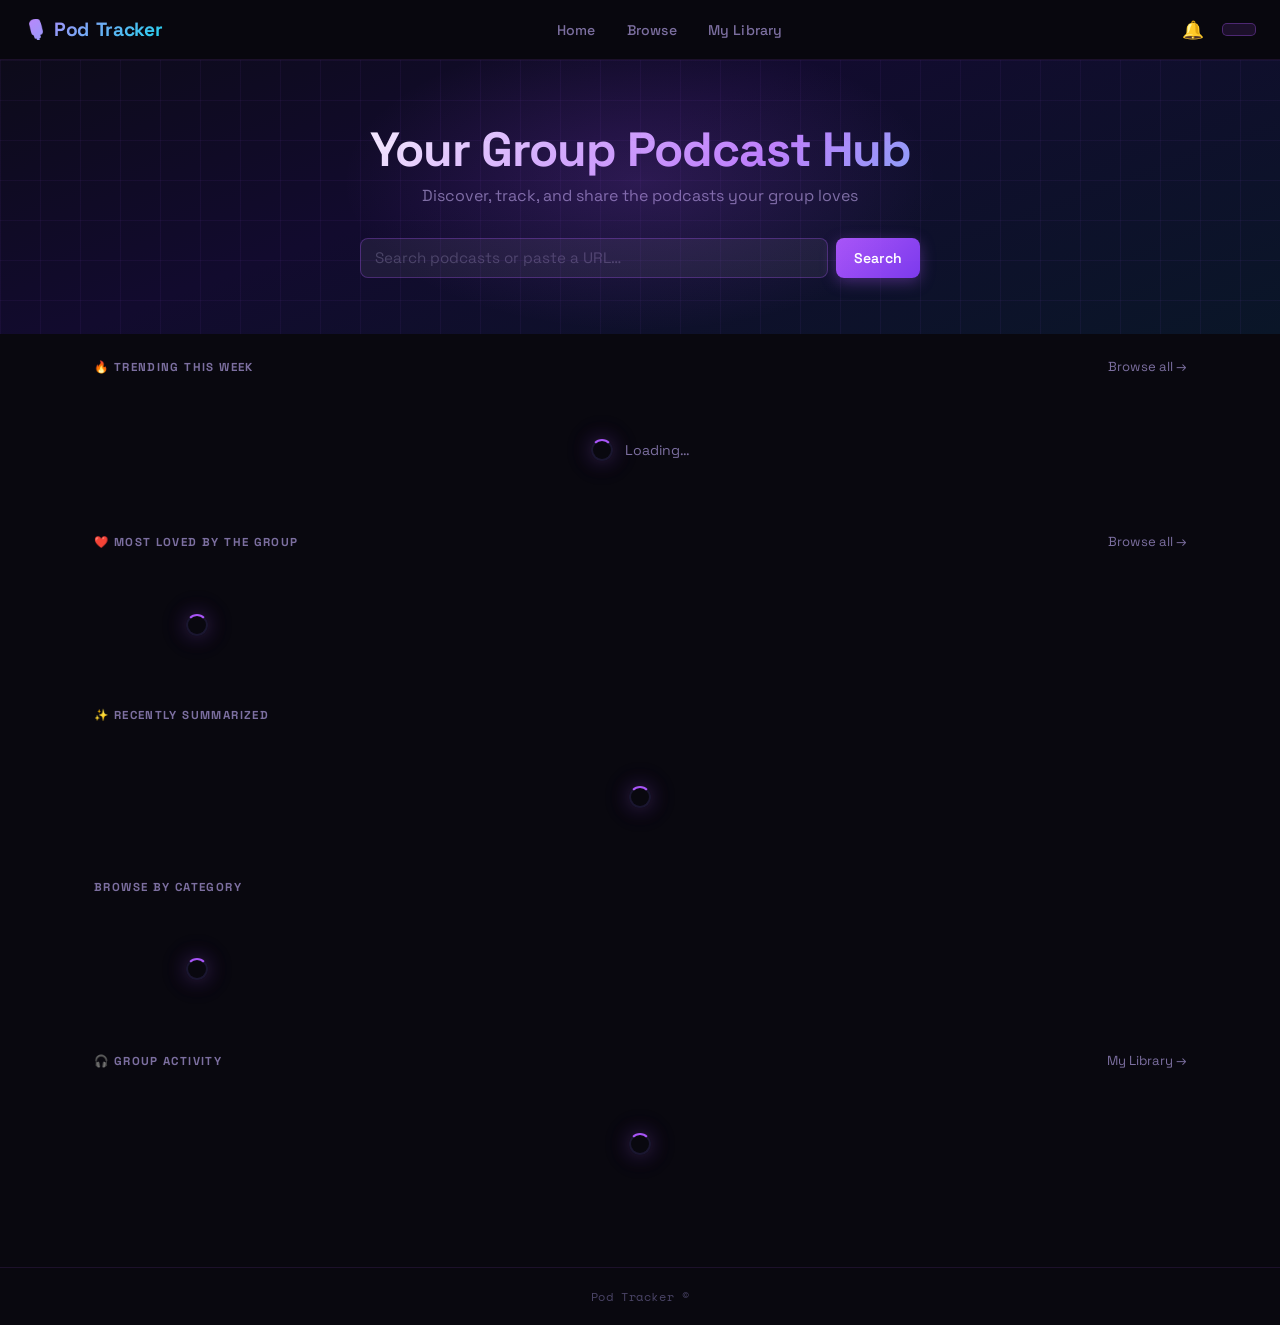
==== index.html @ 1cdb6731 "Initial commit — Pod Tracker" ====
<!DOCTYPE html>
<html lang="en">
<head>
  <meta charset="UTF-8">
  <meta name="viewport" content="width=device-width, initial-scale=1.0">
  <title>Pod Tracker — Your Group Podcast Hub</title>
  <link rel="stylesheet" href="css/style.css">
</head>
<body>

<nav>
  <a href="index.html" class="nav-brand">🎙️ <span>Pod</span>Tracker</a>
  <ul class="nav-center">
    <li><a href="index.html"   data-page="home">Home</a></li>
    <li><a href="browse.html"  data-page="browse">Browse</a></li>
    <li><a href="library.html" data-page="library">My Library</a></li>
  </ul>
  <div class="nav-right">
    <div class="nav-notification">
      <a href="library.html#shared" title="Notifications">🔔</a>
      <span id="nav-notification-badge" class="hidden"></span>
    </div>
    <button id="nav-hamburger" aria-label="Menu">
      <span></span><span></span><span></span>
    </button>
    <button id="nav-auth-btn"></button>
  </div>
</nav>

<main>

  <!-- Hero -->
  <div class="hero">
    <h1>Your Group Podcast Hub</h1>
    <p>Discover, track, and share the podcasts your group loves</p>
    <div class="hero-search">
      <input type="text" id="hero-search" placeholder="Search podcasts or paste a URL…" autocomplete="off">
      <button class="btn btn-primary" id="hero-search-btn">Search</button>
    </div>
  </div>

  <div class="container">

    <!-- Trending section -->
    <div class="mt-3 mb-2">
      <div class="section-header">
        <span class="section-title">🔥 Trending This Week</span>
        <a href="browse.html" class="text-sm text-muted">Browse all →</a>
      </div>
      <div id="trending-list" style="display:flex;flex-direction:column;gap:0.6rem">
        <div class="loading-state"><div class="spinner"></div> Loading…</div>
      </div>
    </div>

    <!-- Most Loved Podcasts -->
    <div class="mt-3 mb-2">
      <div class="section-header">
        <span class="section-title">❤️ Most Loved by the Group</span>
        <a href="browse.html" class="text-sm text-muted">Browse all →</a>
      </div>
      <div id="loved-grid" class="grid-4">
        <div class="loading-state"><div class="spinner"></div></div>
      </div>
    </div>

    <!-- Recent with AI summaries -->
    <div class="mt-3 mb-2">
      <div class="section-header">
        <span class="section-title">✨ Recently Summarized</span>
      </div>
      <div id="summarized-list" style="display:flex;flex-direction:column;gap:0.6rem">
        <div class="loading-state"><div class="spinner"></div></div>
      </div>
    </div>

    <!-- Browse by category -->
    <div class="mt-3">
      <div class="section-header">
        <span class="section-title">Browse by Category</span>
      </div>
      <div id="category-grid" class="grid-4">
        <div class="loading-state"><div class="spinner"></div></div>
      </div>
    </div>

    <!-- Group Activity Feed -->
    <div class="mt-3 mb-2">
      <div class="section-header">
        <span class="section-title">🎧 Group Activity</span>
        <a href="library.html" class="text-sm text-muted">My Library →</a>
      </div>
      <div id="activity-feed" style="display:flex;flex-direction:column;gap:.6rem">
        <div class="loading-state"><div class="spinner"></div></div>
      </div>
    </div>

  </div>
</main>

<footer>Pod Tracker &copy; <span id="footer-year"></span></footer>

<script type="module">
  import { supabase } from './js/supabase-client.js'
  import { initNav } from './js/auth.js'
  import { platformBadge, rankBadge, formatDate } from './js/search.js'
  import { renderStars } from './js/ratings.js'

  document.getElementById('footer-year').textContent = new Date().getFullYear()
  document.getElementById('nav-hamburger').addEventListener('click', () => {
    document.querySelector('.nav-center').classList.toggle('open')
  })

  // Hero search → go to browse.html with query
  function doHeroSearch() {
    const q = document.getElementById('hero-search').value.trim()
    if (q) window.location.href = `browse.html?q=${encodeURIComponent(q)}`
    else window.location.href = 'browse.html'
  }
  document.getElementById('hero-search-btn').addEventListener('click', doHeroSearch)
  document.getElementById('hero-search').addEventListener('keydown', e => { if (e.key === 'Enter') doHeroSearch() })

  async function init() {
    await initNav('home')
    await Promise.all([loadTrending(), loadMostLoved(), loadSummarized(), loadCategories(), loadActivity()])
  }

  async function loadTrending() {
    const thirtyDaysAgo = new Date(Date.now() - 30 * 24 * 60 * 60 * 1000).toISOString()

    const { data: eps } = await supabase
      .from('episodes')
      .select('id, title, published_at, likes_vs_avg, podcasts(id, title, artwork_url, platform)')
      .gte('published_at', thirtyDaysAgo)
      .not('likes_vs_avg', 'is', null)
      .order('likes_vs_avg', { ascending: false })
      .limit(8)

    const list = document.getElementById('trending-list')

    if (!eps?.length) {
      list.innerHTML = `<div class="empty-state">
        <div class="empty-icon">🎙️</div>
        <h3>No trending data yet</h3>
        <p>Add some podcasts and sync episodes to see trending content</p>
      </div>`
      return
    }

    list.innerHTML = eps.map((ep, i) => {
      const p = ep.podcasts
      return `
        <a href="episode.html?id=${ep.id}" class="trending-card" style="text-decoration:none">
          <div class="trending-rank">${i + 1}</div>
          ${p?.artwork_url
            ? `<img class="trending-art" src="${escHtml(p.artwork_url)}" alt="" loading="lazy">`
            : '<div class="trending-art" style="display:flex;align-items:center;justify-content:center;font-size:1.4rem">🎙️</div>'
          }
          <div class="trending-info">
            <div class="trending-title">${escHtml(ep.title)}</div>
            <div class="trending-podcast">${escHtml(p?.title || '')} · ${formatDate(ep.published_at)}</div>
          </div>
          <div class="trending-badge">${rankBadge(ep.likes_vs_avg)}</div>
        </a>`
    }).join('')
  }

  async function loadMostLoved() {
    const { data: podcasts } = await supabase
      .from('podcasts')
      .select('id, title, author, artwork_url, platform, podcast_likes(count)')
      .order('created_at', { ascending: false })
      .limit(50)

    const grid = document.getElementById('loved-grid')

    if (!podcasts?.length) {
      grid.innerHTML = `<div class="empty-state" style="grid-column:1/-1">
        <div class="empty-icon">❤️</div>
        <h3>No podcasts yet</h3>
        <p><a href="browse.html">Browse</a> to add your first podcast</p>
      </div>`
      return
    }

    // Sort by likes
    const sorted = podcasts
      .map(p => ({ ...p, like_count: p.podcast_likes?.[0]?.count || 0 }))
      .sort((a, b) => b.like_count - a.like_count)
      .slice(0, 8)

    grid.innerHTML = sorted.map(p => `
      <a href="podcast.html?id=${p.id}" class="podcast-card" style="text-decoration:none">
        ${p.artwork_url
          ? `<img class="podcast-card-art" src="${escHtml(p.artwork_url)}" alt="" loading="lazy">`
          : '<div class="podcast-card-art-placeholder">🎙️</div>'
        }
        <div class="podcast-card-body">
          <div class="podcast-card-title">${escHtml(p.title)}</div>
          <div class="podcast-card-author text-muted">${escHtml(p.author || '')}</div>
          <div class="podcast-card-footer">
            ${platformBadge(p.platform)}
            ${p.like_count ? `<span class="text-muted text-sm">❤️ ${p.like_count}</span>` : ''}
          </div>
        </div>
      </a>`).join('')
  }

  async function loadSummarized() {
    const { data: eps } = await supabase
      .from('episodes')
      .select('id, title, published_at, ai_generated_at, podcasts(id, title, artwork_url, platform)')
      .not('summary', 'is', null)
      .order('ai_generated_at', { ascending: false })
      .limit(5)

    const list = document.getElementById('summarized-list')

    if (!eps?.length) {
      list.innerHTML = `<div class="empty-state">
        <div class="empty-icon">✨</div>
        <h3>No AI summaries yet</h3>
        <p>Admins can generate summaries from the episode page or admin panel</p>
      </div>`
      return
    }

    list.innerHTML = eps.map(ep => {
      const p = ep.podcasts
      return `
        <a href="episode.html?id=${ep.id}" class="trending-card" style="text-decoration:none">
          ${p?.artwork_url
            ? `<img class="trending-art" src="${escHtml(p.artwork_url)}" alt="" loading="lazy">`
            : '<div class="trending-art" style="display:flex;align-items:center;justify-content:center;font-size:1.4rem">🎙️</div>'
          }
          <div class="trending-info">
            <div class="trending-title">${escHtml(ep.title)}</div>
            <div class="trending-podcast">${escHtml(p?.title || '')} · ${formatDate(ep.published_at)}</div>
          </div>
          <span class="badge badge-new">✨ Summary</span>
        </a>`
    }).join('')
  }

  async function loadCategories() {
    const { data: cats } = await supabase.from('categories').select('id, name, icon').order('sort_order').limit(12)

    const grid = document.getElementById('category-grid')
    if (!cats?.length) { grid.innerHTML = ''; return }

    grid.innerHTML = cats.map(c => `
      <a href="browse.html?cat=${c.id}" class="category-card">
        <div class="cat-icon">${escHtml(c.icon)}</div>
        <div class="cat-name">${escHtml(c.name)}</div>
      </a>`).join('')
  }

  async function loadActivity() {
    const { data: entries } = await supabase
      .from('listening_log')
      .select(`
        id, listened_on, review, rating, created_at,
        users(id, full_name),
        episodes(id, title, podcasts(id, title, artwork_url, platform))
      `)
      .order('created_at', { ascending: false })
      .limit(12)

    const feed = document.getElementById('activity-feed')

    if (!entries?.length) {
      feed.innerHTML = `<div class="empty-state">
        <div class="empty-icon">🎧</div>
        <h3>No activity yet</h3>
        <p>Group members' listening activity will appear here</p>
      </div>`
      return
    }

    feed.innerHTML = entries.map(e => {
      const ep   = e.episodes
      const pod  = ep?.podcasts
      const user = e.users
      return `
        <a href="episode.html?id=${ep?.id || ''}" class="activity-item" style="text-decoration:none">
          <div class="activity-avatar">${(user?.full_name || '?').split(' ').map(w=>w[0]).join('').slice(0,2).toUpperCase()}</div>
          <div class="activity-body">
            <span class="activity-user">${escHtml(user?.full_name || 'Someone')}</span>
            listened to
            <span class="activity-ep">${escHtml(ep?.title || 'an episode')}</span>
            ${pod ? `<span class="activity-pod"> · ${escHtml(pod.title)}</span>` : ''}
            ${e.rating ? `<span class="activity-rating">${renderStars(e.rating, '.85rem')}</span>` : ''}
            ${e.review ? `<div class="activity-review">"${escHtml(e.review)}"</div>` : ''}
            <div class="activity-time">${formatDate(e.listened_on)}</div>
          </div>
          ${pod?.artwork_url
            ? `<img class="activity-art" src="${escHtml(pod.artwork_url)}" alt="" loading="lazy">`
            : ''}
        </a>`
    }).join('')
  }

  function escHtml(str) {
    return String(str || '').replace(/&/g,'&amp;').replace(/</g,'&lt;').replace(/>/g,'&gt;').replace(/"/g,'&quot;')
  }

  init()
</script>
</body>
</html>
---- css/style.css ----
/* =============================================
   Pod Tracker — DJ/Club Dark Theme
   ============================================= */

@import url('https://fonts.googleapis.com/css2?family=Space+Grotesk:wght@300;400;500;600;700&family=Space+Mono:wght@400;700&display=swap');

:root {
  --bg:           #09080f;
  --bg-card:      #120f1e;
  --bg-elevated:  #1a1630;
  --bg-hover:     #1f1b38;
  --accent:       #a855f7;
  --accent-dim:   #7c3aed;
  --accent-bright:#c084fc;
  --accent-glow:  rgba(168,85,247,0.28);
  --cyan:         #22d3ee;
  --cyan-glow:    rgba(34,211,238,0.22);
  --pink:         #f472b6;
  --pink-glow:    rgba(244,114,182,0.22);
  --gold:         #fbbf24;
  --green:        #34d399;
  --red:          #f87171;
  --text:         #ede9fe;
  --text-muted:   #7c6fa0;
  --text-dim:     #4a4466;
  --border:       rgba(168,85,247,0.12);
  --border-bright:rgba(168,85,247,0.35);
  --border-cyan:  rgba(34,211,238,0.25);
  --shadow:       0 4px 24px rgba(0,0,0,0.5);
  --shadow-lg:    0 8px 40px rgba(0,0,0,0.65);
  --glow:         0 0 20px rgba(168,85,247,0.28), 0 0 40px rgba(168,85,247,0.1);
  --glow-cyan:    0 0 16px rgba(34,211,238,0.22);
  --glow-pink:    0 0 16px rgba(244,114,182,0.22);
  --radius:       12px;
  --radius-sm:    8px;
  --radius-xs:    5px;
}

*,*::before,*::after{box-sizing:border-box;margin:0;padding:0}

body {
  font-family: 'Space Grotesk', -apple-system, BlinkMacSystemFont, sans-serif;
  background: var(--bg);
  color: var(--text);
  min-height: 100vh;
  display: flex;
  flex-direction: column;
  -webkit-font-smoothing: antialiased;
}

main,nav,footer{position:relative;z-index:1}
main{flex:1}
a{color:var(--accent-bright);text-decoration:none}
a:hover{color:var(--cyan);text-decoration:none}

/* Nav */
nav {
  background: rgba(9,8,15,0.94);
  backdrop-filter: blur(20px);
  border-bottom: 1px solid var(--border);
  padding: 0 1.5rem;
  display: flex;
  align-items: center;
  justify-content: space-between;
  height: 60px;
  position: sticky;
  top: 0;
  z-index: 100;
}
.nav-brand {
  font-size: 1.2rem;
  font-weight: 700;
  letter-spacing: -0.3px;
  display: flex;
  align-items: center;
  gap: 0.4rem;
  background: linear-gradient(135deg, var(--accent-bright), var(--cyan));
  -webkit-background-clip: text;
  -webkit-text-fill-color: transparent;
  background-clip: text;
}
.nav-brand:hover{opacity:.85}
.nav-center,.nav-links{display:flex;gap:.15rem;list-style:none;align-items:center}
.nav-links a,.nav-center a {
  color: var(--text-muted);
  padding: 0.4rem 0.9rem;
  border-radius: var(--radius-xs);
  font-size: 0.88rem;
  font-weight: 500;
  transition: color .15s, background .15s;
  letter-spacing: 0.01em;
}
.nav-links a:hover,.nav-center a:hover{color:var(--text);background:rgba(168,85,247,.1)}
.nav-links a.active,.nav-center a.active{color:var(--accent-bright);background:rgba(168,85,247,.12)}
.nav-right{display:flex;align-items:center;gap:.75rem}
.nav-notification{position:relative;display:inline-flex;align-items:center}
.nav-notification a{color:var(--text-muted);font-size:1.1rem;padding:.35rem;transition:color .15s}
.nav-notification a:hover{color:var(--text)}
#nav-notification-badge {
  position: absolute;
  top: 0; right: -2px;
  background: var(--pink);
  box-shadow: var(--glow-pink);
  color: #fff;
  font-size: .6rem;
  font-weight: 700;
  min-width: 15px;
  height: 15px;
  border-radius: 8px;
  display: flex;
  align-items: center;
  justify-content: center;
  padding: 0 3px;
}
#nav-hamburger{display:none;background:none;border:none;cursor:pointer;padding:.25rem;flex-direction:column;gap:5px}
#nav-hamburger span{display:block;width:20px;height:2px;background:var(--text-muted);border-radius:2px}
#nav-auth-btn {
  background: rgba(168,85,247,.12);
  border: 1px solid var(--border-bright);
  color: var(--accent-bright);
  padding: .35rem 1rem;
  border-radius: var(--radius-xs);
  font-size: .82rem;
  font-weight: 600;
  cursor: pointer;
  font-family: inherit;
  transition: background .15s, box-shadow .15s;
  letter-spacing: .02em;
}
#nav-auth-btn:hover{background:rgba(168,85,247,.22);box-shadow:var(--glow)}

/* Buttons */
.btn {
  display: inline-flex;
  align-items: center;
  gap: .4rem;
  padding: .5rem 1.1rem;
  border-radius: var(--radius-sm);
  font-size: .88rem;
  font-weight: 600;
  cursor: pointer;
  border: none;
  text-decoration: none;
  transition: all .18s;
  white-space: nowrap;
  font-family: inherit;
  letter-spacing: .01em;
}
.btn:hover{text-decoration:none}
.btn:disabled{opacity:.45;cursor:not-allowed}
.btn-primary{background:linear-gradient(135deg,var(--accent),var(--accent-dim));color:#fff;box-shadow:0 4px 15px rgba(168,85,247,.35)}
.btn-primary:hover{box-shadow:var(--glow);filter:brightness(1.1)}
.btn-secondary{background:var(--bg-elevated);border:1px solid var(--border);color:var(--text)}
.btn-secondary:hover{border-color:var(--border-bright);background:var(--bg-hover)}
.btn-outline{background:transparent;border:1.5px solid var(--accent);color:var(--accent-bright)}
.btn-outline:hover{background:rgba(168,85,247,.1);box-shadow:var(--glow)}
.btn-cyan{background:linear-gradient(135deg,var(--cyan),#0891b2);color:#000;font-weight:700;box-shadow:0 4px 15px rgba(34,211,238,.3)}
.btn-cyan:hover{box-shadow:var(--glow-cyan);filter:brightness(1.1)}
.btn-danger{background:var(--red);color:#fff}
.btn-full{width:100%;justify-content:center}
.btn-sm{padding:.28rem .7rem;font-size:.8rem}
.btn-icon{padding:.35rem .45rem;background:none;border:none;cursor:pointer;color:var(--text-muted);font-size:1rem}
.btn-icon:hover{color:var(--accent-bright)}

/* Cards */
.card {
  background: var(--bg-card);
  border: 1px solid var(--border);
  border-radius: var(--radius);
  box-shadow: var(--shadow);
  padding: 1.25rem;
  transition: border-color .2s;
}
.card:hover{border-color:rgba(168,85,247,.22)}

/* Podcast card */
.podcast-card {
  background: var(--bg-card);
  border: 1px solid var(--border);
  border-radius: var(--radius);
  box-shadow: var(--shadow);
  overflow: hidden;
  display: flex;
  flex-direction: column;
  transition: border-color .18s, box-shadow .18s, transform .18s;
  cursor: pointer;
  text-decoration: none;
  color: var(--text);
}
.podcast-card:hover{border-color:var(--border-bright);box-shadow:var(--shadow-lg),var(--glow);transform:translateY(-3px);text-decoration:none;color:var(--text)}
.podcast-card-art{width:100%;aspect-ratio:1;object-fit:cover;background:var(--bg-elevated);display:block}
.podcast-card-art-placeholder{width:100%;aspect-ratio:1;background:linear-gradient(135deg,var(--bg-elevated),var(--bg-hover));display:flex;align-items:center;justify-content:center;font-size:3rem}
.podcast-card-body{padding:.85rem;flex:1;display:flex;flex-direction:column;gap:.2rem}
.podcast-card-title{font-size:.88rem;font-weight:700;line-height:1.3;color:var(--text);display:-webkit-box;-webkit-line-clamp:2;-webkit-box-orient:vertical;overflow:hidden}
.podcast-card-author{font-size:.75rem;color:var(--text-muted)}
.podcast-card-footer{display:flex;align-items:center;justify-content:space-between;margin-top:auto;padding-top:.5rem}

/* DJ Setlist episode rows */
.episode-row {
  display: flex;
  align-items: center;
  gap: .75rem;
  padding: .85rem 1rem;
  border-bottom: 1px solid var(--border);
  transition: background .12s, border-left .12s;
  border-left: 3px solid transparent;
}
.episode-row:last-child{border-bottom:none}
.episode-row:hover{background:rgba(168,85,247,.05);border-left-color:var(--accent)}
.episode-row-num{font-family:'Space Mono',monospace;font-size:.75rem;color:var(--text-dim);min-width:1.8rem;text-align:center}
.episode-row-main{flex:1;min-width:0}
.episode-row-title{font-size:.9rem;font-weight:600;color:var(--text);white-space:nowrap;overflow:hidden;text-overflow:ellipsis}
.episode-row-meta{font-size:.75rem;color:var(--text-muted);margin-top:.12rem;font-family:'Space Mono',monospace}
.episode-row-actions{display:flex;align-items:center;gap:.4rem;flex-shrink:0}

/* Star Rating */
.star-rating{display:inline-flex;align-items:center;gap:.05rem;cursor:pointer;user-select:none}
.star-rating .star{font-size:1rem;color:var(--text-dim);transition:color .1s,text-shadow .1s;line-height:1}
.star-rating .star.filled,.star-rating .star.hovered{color:var(--gold);text-shadow:0 0 8px rgba(251,191,36,.6)}
.star-rating.sm .star{font-size:.8rem}
.star-rating.lg .star{font-size:1.5rem}
.rating-display{font-family:'Space Mono',monospace;font-size:.85rem;color:var(--gold);font-weight:700}

/* Rating histogram */
.rating-histogram{display:flex;flex-direction:column;gap:.28rem;padding:.75rem 0}
.histogram-row{display:flex;align-items:center;gap:.5rem;font-size:.72rem}
.histogram-label{color:var(--text-muted);min-width:1.8rem;text-align:right;font-family:'Space Mono',monospace}
.histogram-bar-wrap{flex:1;background:var(--bg-elevated);border-radius:2px;height:5px;overflow:hidden}
.histogram-bar{height:100%;background:linear-gradient(90deg,var(--accent),var(--cyan));border-radius:2px;transition:width .5s ease}
.histogram-count{color:var(--text-dim);min-width:2rem;font-family:'Space Mono',monospace}

/* Badges */
.badge{display:inline-flex;align-items:center;gap:.2rem;padding:.14rem .55rem;border-radius:20px;font-size:.68rem;font-weight:700;white-space:nowrap;letter-spacing:.04em;text-transform:uppercase}
.badge-platform-youtube{background:rgba(239,68,68,.15);color:#fca5a5;border:1px solid rgba(239,68,68,.25)}
.badge-platform-apple{background:rgba(168,85,247,.15);color:var(--accent-bright);border:1px solid var(--border-bright)}
.badge-platform-spotify{background:rgba(52,211,153,.12);color:#6ee7b7;border:1px solid rgba(52,211,153,.25)}
.badge-platform-rss{background:rgba(251,191,36,.12);color:#fcd34d;border:1px solid rgba(251,191,36,.2)}
.badge-hot{background:rgba(251,191,36,.12);color:#fcd34d;border:1px solid rgba(251,191,36,.2);box-shadow:0 0 8px rgba(251,191,36,.2)}
.badge-standout{background:rgba(52,211,153,.12);color:#6ee7b7;border:1px solid rgba(52,211,153,.25);box-shadow:0 0 8px rgba(52,211,153,.2)}
.badge-new{background:rgba(168,85,247,.15);color:var(--accent-bright);border:1px solid var(--border-bright)}
.badge-listened{background:rgba(34,211,238,.12);color:var(--cyan);border:1px solid var(--border-cyan)}
.badge-queued{background:rgba(244,114,182,.12);color:var(--pink);border:1px solid rgba(244,114,182,.25)}

/* Like / subscribe buttons */
.like-btn{display:inline-flex;align-items:center;gap:.3rem;padding:.28rem .65rem;border-radius:20px;border:1.5px solid var(--border);background:transparent;color:var(--text-muted);font-size:.78rem;font-weight:600;cursor:pointer;font-family:inherit;transition:all .15s}
.like-btn:hover{border-color:var(--pink);color:var(--pink)}
.like-btn.liked{background:rgba(244,114,182,.12);border-color:var(--pink);color:var(--pink);box-shadow:var(--glow-pink)}
.subscribe-btn{display:inline-flex;align-items:center;gap:.3rem;padding:.28rem .75rem;border-radius:20px;border:1.5px solid var(--accent);background:transparent;color:var(--accent-bright);font-size:.78rem;font-weight:600;cursor:pointer;font-family:inherit;transition:all .15s}
.subscribe-btn:hover,.subscribe-btn.subscribed{background:rgba(168,85,247,.15);box-shadow:var(--glow)}
.subscribe-btn.subscribed:hover{border-color:var(--red);color:var(--red);background:rgba(248,113,113,.1);box-shadow:none}

/* Layout */
.page-header{padding:2rem 1.5rem 1rem;max-width:1140px;margin:0 auto;width:100%}
.page-title{font-size:1.8rem;font-weight:700;letter-spacing:-.5px;background:linear-gradient(135deg,var(--text),var(--accent-bright));-webkit-background-clip:text;-webkit-text-fill-color:transparent;background-clip:text}
.page-subtitle{color:var(--text-muted);margin-top:.3rem;font-size:.92rem}
.container{max-width:1140px;margin:0 auto;padding:0 1.5rem 3rem;width:100%}
.section-header{display:flex;align-items:baseline;justify-content:space-between;margin-bottom:1rem}
.section-title{font-size:.72rem;font-weight:700;text-transform:uppercase;letter-spacing:.12em;color:var(--text-muted)}
.section-title-lg{font-size:1.1rem;font-weight:700;color:var(--text);letter-spacing:-.2px}
.neon-divider{height:1px;background:linear-gradient(90deg,transparent,var(--accent),var(--cyan),transparent);margin:2rem 0;opacity:.35}

/* Grids */
.grid-5{display:grid;grid-template-columns:repeat(auto-fill,minmax(175px,1fr));gap:1rem}
.grid-4{display:grid;grid-template-columns:repeat(auto-fill,minmax(200px,1fr));gap:1rem}
.grid-3{display:grid;grid-template-columns:repeat(auto-fill,minmax(260px,1fr));gap:1rem}
.grid-2{display:grid;grid-template-columns:repeat(auto-fill,minmax(380px,1fr));gap:1rem}

/* Search */
.search-bar{display:flex;gap:.5rem;align-items:stretch}
.search-input-wrap{position:relative;flex:1}
.search-input-wrap input{width:100%;padding-left:2.5rem}
.search-input-wrap .search-icon{position:absolute;left:.8rem;top:50%;transform:translateY(-50%);color:var(--text-muted);font-size:.95rem;pointer-events:none}

/* Filters */
.filter-bar{display:flex;gap:.5rem;flex-wrap:wrap;margin-bottom:1.25rem}
.filter-chip{padding:.28rem .85rem;border-radius:20px;border:1px solid var(--border);background:var(--bg-card);color:var(--text-muted);font-size:.8rem;font-weight:500;cursor:pointer;font-family:inherit;transition:all .12s}
.filter-chip:hover{border-color:var(--border-bright);color:var(--accent-bright)}
.filter-chip.active{background:rgba(168,85,247,.15);border-color:var(--accent);color:var(--accent-bright);box-shadow:var(--glow)}

/* Tabs */
.tabs{display:flex;border-bottom:1px solid var(--border);gap:0;margin-bottom:1.5rem}
.tab-btn{padding:.6rem 1.2rem;border:none;background:none;font-size:.85rem;font-weight:600;color:var(--text-muted);cursor:pointer;border-bottom:2px solid transparent;margin-bottom:-1px;font-family:inherit;transition:color .15s,border-color .15s;letter-spacing:.02em}
.tab-btn:hover{color:var(--text)}
.tab-btn.active{color:var(--accent-bright);border-bottom-color:var(--accent)}

/* Forms */
.form-group{display:flex;flex-direction:column;gap:.35rem;margin-bottom:1rem}
.form-group label{font-size:.75rem;font-weight:600;color:var(--text-muted);text-transform:uppercase;letter-spacing:.06em}
input,select,textarea{padding:.6rem .9rem;border:1px solid var(--border);border-radius:var(--radius-sm);font-size:.9rem;color:var(--text);background:var(--bg-elevated);transition:border-color .15s,box-shadow .15s;font-family:inherit;width:100%}
input:focus,select:focus,textarea:focus{outline:none;border-color:var(--accent);box-shadow:0 0 0 3px rgba(168,85,247,.15)}
input::placeholder{color:var(--text-dim)}
select option{background:var(--bg-elevated);color:var(--text)}
textarea{resize:vertical;min-height:90px}

/* Alerts */
.alert{padding:.7rem 1rem;border-radius:var(--radius-sm);font-size:.85rem;font-weight:500;margin-bottom:.75rem;border-left:3px solid}
.alert-error{background:rgba(248,113,113,.1);color:#fca5a5;border-color:var(--red)}
.alert-success{background:rgba(52,211,153,.1);color:#6ee7b7;border-color:var(--green)}
.alert-info{background:rgba(168,85,247,.1);color:var(--accent-bright);border-color:var(--accent)}

/* Loading */
.loading-state{display:flex;align-items:center;justify-content:center;gap:.75rem;padding:3rem;color:var(--text-muted);font-size:.88rem}
.spinner{width:22px;height:22px;border:2px solid var(--bg-elevated);border-top-color:var(--accent);border-radius:50%;animation:spin .7s linear infinite;box-shadow:var(--glow)}
@keyframes spin{to{transform:rotate(360deg)}}

/* Empty state */
.empty-state{text-align:center;padding:3rem 1.5rem;color:var(--text-muted)}
.empty-state .empty-icon{font-size:2.5rem;margin-bottom:.75rem;opacity:.6}
.empty-state h3{font-size:1rem;margin-bottom:.3rem;color:var(--text);font-weight:600}
.empty-state p{font-size:.85rem}

/* Modal */
.modal-overlay{position:fixed;inset:0;background:rgba(0,0,0,.75);backdrop-filter:blur(8px);display:flex;align-items:center;justify-content:center;z-index:200;padding:1rem}
.modal-card{background:var(--bg-card);border:1px solid var(--border-bright);border-radius:var(--radius);box-shadow:var(--shadow-lg),var(--glow);width:100%;max-width:460px;overflow:hidden}
.modal-header{display:flex;align-items:center;justify-content:space-between;padding:1rem 1.25rem;border-bottom:1px solid var(--border)}
.modal-header h3{font-size:.95rem;font-weight:700;color:var(--text)}
.modal-close{background:none;border:none;font-size:1.3rem;color:var(--text-muted);cursor:pointer;line-height:1}
.modal-close:hover{color:var(--text)}
.modal-body{padding:1.25rem}
.log-modal-stars{text-align:center;padding:.75rem 0}
.log-modal-stars .star{font-size:1.8rem}

/* Hero */
.hero{position:relative;background:linear-gradient(160deg,#0d0b1a 0%,#120b2e 40%,#0a1628 100%);padding:4rem 1.5rem 3.5rem;text-align:center;overflow:hidden}
.hero::before{content:'';position:absolute;inset:0;background-image:linear-gradient(rgba(168,85,247,.06) 1px,transparent 1px),linear-gradient(90deg,rgba(168,85,247,.06) 1px,transparent 1px);background-size:40px 40px;pointer-events:none}
.hero::after{content:'';position:absolute;top:50%;left:50%;transform:translate(-50%,-55%);width:600px;height:300px;background:radial-gradient(ellipse,rgba(168,85,247,.18) 0%,transparent 70%);pointer-events:none}
.hero-content{position:relative;z-index:1}
.hero h1{font-size:3rem;font-weight:700;letter-spacing:-1px;line-height:1.1;background:linear-gradient(135deg,#fff 20%,var(--accent-bright) 60%,var(--cyan) 100%);-webkit-background-clip:text;-webkit-text-fill-color:transparent;background-clip:text;margin-bottom:.5rem}
.hero p{font-size:1rem;color:var(--text-muted);margin-bottom:2rem;max-width:480px;margin-left:auto;margin-right:auto}
.hero-search{max-width:560px;margin:0 auto;display:flex;gap:.5rem}
.hero-search input{flex:1;background:rgba(255,255,255,.06);border-color:rgba(168,85,247,.3);color:var(--text);font-size:.95rem}
.hero-search input:focus{border-color:var(--accent);background:rgba(255,255,255,.08);box-shadow:var(--glow)}
.hero-search input::placeholder{color:var(--text-dim)}

/* Podcast hero */
.podcast-hero{display:flex;gap:1.75rem;align-items:flex-start;padding:1.5rem;background:var(--bg-card);border:1px solid var(--border);border-radius:var(--radius);box-shadow:var(--shadow);margin-bottom:1.5rem}
.podcast-hero-art{width:150px;height:150px;border-radius:var(--radius-sm);object-fit:cover;flex-shrink:0;box-shadow:0 8px 30px rgba(0,0,0,.5),var(--glow)}
.podcast-hero-title{font-size:1.5rem;font-weight:700;letter-spacing:-.4px;line-height:1.2}
.podcast-hero-author{color:var(--text-muted);margin-top:.25rem;font-size:.88rem}
.podcast-hero-desc{margin-top:.5rem;font-size:.85rem;color:var(--text-muted);line-height:1.6;display:-webkit-box;-webkit-line-clamp:3;-webkit-box-orient:vertical;overflow:hidden}
.podcast-hero-actions{display:flex;gap:.6rem;flex-wrap:wrap;margin-top:1rem;align-items:center}
.podcast-hero-stats{display:flex;gap:1.5rem;margin-top:.85rem;font-size:.78rem;color:var(--text-muted);font-family:'Space Mono',monospace}
.podcast-hero-stats strong{color:var(--text)}
.member-avatars{display:flex;margin-left:.4rem}
.member-avatar{width:26px;height:26px;border-radius:50%;background:linear-gradient(135deg,var(--accent),var(--accent-dim));border:2px solid var(--bg-card);display:flex;align-items:center;justify-content:center;font-size:.6rem;font-weight:700;color:#fff;margin-left:-8px}
.member-avatar:first-child{margin-left:0}

/* Performance bar */
.perf-card{background:var(--bg-elevated);border:1px solid var(--border);border-radius:var(--radius-sm);padding:1rem;margin:1rem 0}
.perf-bar-wrap{background:var(--bg-card);border-radius:4px;height:6px;margin:.5rem 0 .25rem;overflow:hidden}
.perf-bar{height:100%;background:linear-gradient(90deg,var(--accent),var(--accent-bright));border-radius:4px;transition:width .6s ease}
.perf-bar.above-avg{background:linear-gradient(90deg,var(--gold),#f59e0b)}
.perf-bar.standout{background:linear-gradient(90deg,var(--green),var(--cyan))}

/* Trending card */
.trending-card{background:var(--bg-card);border:1px solid var(--border);border-radius:var(--radius);padding:.85rem 1rem;display:flex;align-items:center;gap:1rem;transition:border-color .15s,box-shadow .15s;cursor:pointer;text-decoration:none;color:var(--text)}
.trending-card:hover{border-color:var(--border-bright);box-shadow:var(--shadow),var(--glow);text-decoration:none;color:var(--text)}
.trending-rank{font-family:'Space Mono',monospace;font-size:1rem;font-weight:700;color:var(--text-dim);min-width:2rem;text-align:center}
.trending-rank.top{color:var(--gold);text-shadow:0 0 10px rgba(251,191,36,.5)}
.trending-art{width:50px;height:50px;border-radius:var(--radius-sm);object-fit:cover;flex-shrink:0;background:var(--bg-elevated)}
.trending-info{flex:1;min-width:0}
.trending-title{font-size:.88rem;font-weight:600;white-space:nowrap;overflow:hidden;text-overflow:ellipsis}
.trending-podcast{font-size:.73rem;color:var(--text-muted);font-family:'Space Mono',monospace}

/* Activity feed */
.activity-item{display:flex;gap:.85rem;align-items:flex-start;padding:.75rem 0;border-bottom:1px solid var(--border)}
.activity-item:last-child{border-bottom:none}
.activity-avatar{width:32px;height:32px;border-radius:50%;background:linear-gradient(135deg,var(--accent-dim),var(--cyan));display:flex;align-items:center;justify-content:center;font-size:.68rem;font-weight:700;color:#fff;flex-shrink:0}
.activity-content{flex:1;min-width:0}
.activity-text{font-size:.85rem;line-height:1.4}
.activity-text strong{color:var(--accent-bright)}
.activity-time{font-size:.7rem;color:var(--text-dim);margin-top:.2rem;font-family:'Space Mono',monospace}
.activity-art{width:40px;height:40px;border-radius:var(--radius-xs);object-fit:cover;flex-shrink:0;background:var(--bg-elevated)}

/* Category card */
.category-card{background:var(--bg-card);border:1px solid var(--border);border-radius:var(--radius);padding:1.25rem;text-align:center;cursor:pointer;transition:border-color .15s,box-shadow .15s,transform .15s;text-decoration:none;color:var(--text);display:block}
.category-card:hover{border-color:var(--border-bright);box-shadow:var(--shadow),var(--glow);transform:translateY(-2px);text-decoration:none;color:var(--text)}
.category-card .cat-icon{font-size:2rem;margin-bottom:.5rem;display:block}
.category-card .cat-name{font-size:.78rem;font-weight:700;color:var(--text-muted);text-transform:uppercase;letter-spacing:.08em}

/* Profile */
.profile-hero{background:linear-gradient(160deg,#0d0b1a,#12082e);border:1px solid var(--border);border-radius:var(--radius);padding:2rem;display:flex;gap:1.5rem;align-items:flex-start;margin-bottom:1.5rem}
.profile-avatar-lg{width:80px;height:80px;border-radius:50%;background:linear-gradient(135deg,var(--accent),var(--cyan));display:flex;align-items:center;justify-content:center;font-size:1.8rem;font-weight:700;color:#fff;flex-shrink:0;box-shadow:var(--glow)}
.profile-name{font-size:1.4rem;font-weight:700;letter-spacing:-.3px}
.profile-stats{display:flex;gap:1.75rem;margin-top:.85rem;flex-wrap:wrap}
.profile-stat{text-align:center}
.profile-stat-num{font-size:1.4rem;font-weight:700;font-family:'Space Mono',monospace;color:var(--accent-bright);display:block}
.profile-stat-label{font-size:.68rem;color:var(--text-muted);text-transform:uppercase;letter-spacing:.08em}
.fave-grid{display:grid;grid-template-columns:repeat(4,1fr);gap:.5rem}
.fave-slot{aspect-ratio:1;border-radius:var(--radius-sm);background:var(--bg-elevated);border:1px solid var(--border);overflow:hidden;position:relative;cursor:pointer;transition:border-color .15s}
.fave-slot:hover{border-color:var(--border-bright)}
.fave-slot img{width:100%;height:100%;object-fit:cover}
.fave-slot-empty{display:flex;align-items:center;justify-content:center;height:100%;color:var(--text-dim);font-size:1.4rem}

/* AI Summary */
.summary-section{background:linear-gradient(160deg,rgba(168,85,247,.05),rgba(34,211,238,.05));border:1px solid rgba(168,85,247,.2);border-radius:var(--radius);padding:1.25rem;margin:1rem 0}
.summary-label{display:flex;align-items:center;gap:.4rem;font-size:.68rem;font-weight:700;color:var(--accent-bright);text-transform:uppercase;letter-spacing:.1em;margin-bottom:.65rem}
.summary-text{font-size:.9rem;line-height:1.7;color:var(--text)}
.takeaways-list{display:flex;flex-direction:column;gap:.5rem;margin-top:.85rem}
.takeaway-item{display:flex;gap:.6rem;font-size:.87rem;line-height:1.5;color:var(--text)}
.takeaway-item::before{content:'→';color:var(--cyan);font-weight:700;flex-shrink:0}

/* Diary */
.diary-entry{display:flex;gap:1rem;align-items:flex-start;padding:.9rem 0;border-bottom:1px solid var(--border)}
.diary-date{font-family:'Space Mono',monospace;font-size:.68rem;color:var(--text-dim);min-width:55px;text-align:center;padding-top:.1rem}
.diary-date strong{display:block;font-size:1.1rem;color:var(--text-muted)}
.diary-art{width:44px;height:44px;border-radius:var(--radius-xs);object-fit:cover;flex-shrink:0;background:var(--bg-elevated)}
.diary-info{flex:1;min-width:0}
.diary-title{font-size:.88rem;font-weight:600}
.diary-podcast{font-size:.73rem;color:var(--text-muted)}
.diary-review{font-size:.82rem;color:var(--text-muted);margin-top:.25rem;font-style:italic}

/* Share items */
.share-item{display:flex;gap:1rem;align-items:flex-start;padding:.85rem 1rem;border-bottom:1px solid var(--border);transition:background .12s}
.share-item:last-child{border-bottom:none}
.share-item.unread{background:rgba(168,85,247,.06);border-left:3px solid var(--accent)}
.share-item-art{width:48px;height:48px;border-radius:var(--radius-xs);object-fit:cover;flex-shrink:0;background:var(--bg-elevated)}
.share-item-title{font-size:.88rem;font-weight:600;color:var(--text)}
.share-item-from{font-size:.72rem;color:var(--text-muted);font-family:'Space Mono',monospace}
.share-item-msg{font-size:.82rem;color:var(--accent-bright);margin-top:.2rem}

/* Reviews */
.review-card{background:var(--bg-elevated);border:1px solid var(--border);border-radius:var(--radius-sm);padding:1rem;margin-bottom:.75rem}
.review-header{display:flex;align-items:center;gap:.6rem;margin-bottom:.5rem}
.review-author{font-size:.85rem;font-weight:600;color:var(--accent-bright)}
.review-date{font-size:.7rem;color:var(--text-dim);font-family:'Space Mono',monospace;margin-left:auto}
.review-body{font-size:.87rem;line-height:1.6;color:var(--text)}
.review-footer{display:flex;align-items:center;gap:.5rem;margin-top:.6rem}

/* Admin */
.admin-table{width:100%;border-collapse:collapse;font-size:.85rem}
.admin-table th{background:var(--bg-elevated);padding:.6rem .85rem;text-align:left;font-weight:600;font-size:.7rem;text-transform:uppercase;letter-spacing:.08em;color:var(--text-muted);border-bottom:1px solid var(--border-bright)}
.admin-table td{padding:.65rem .85rem;border-bottom:1px solid var(--border);vertical-align:middle}
.admin-table tr:hover td{background:rgba(168,85,247,.04)}

/* Login */
.login-wrapper{flex:1;display:flex;align-items:center;justify-content:center;padding:2rem 1rem}
.login-card{background:var(--bg-card);border:1px solid var(--border-bright);border-radius:var(--radius);box-shadow:var(--shadow-lg),var(--glow);padding:2rem;width:100%;max-width:380px}
.login-logo{text-align:center;margin-bottom:1.75rem}
.login-logo h1{font-size:1.6rem;font-weight:700;background:linear-gradient(135deg,var(--accent-bright),var(--cyan));-webkit-background-clip:text;-webkit-text-fill-color:transparent;background-clip:text}
.login-logo p{color:var(--text-muted);font-size:.85rem;margin-top:.3rem}

/* Footer */
footer{text-align:center;padding:1.25rem;font-size:.72rem;color:var(--text-dim);border-top:1px solid var(--border);font-family:'Space Mono',monospace;letter-spacing:.05em}

/* Utilities */
.hidden{display:none!important}
.text-muted{color:var(--text-muted)}.text-dim{color:var(--text-dim)}.text-accent{color:var(--accent-bright)}.text-cyan{color:var(--cyan)}.text-gold{color:var(--gold)}
.text-sm{font-size:.82rem}.text-xs{font-size:.72rem;font-family:'Space Mono',monospace}
.mono{font-family:'Space Mono',monospace}
.mt-1{margin-top:.5rem}.mt-2{margin-top:1rem}.mt-3{margin-top:1.5rem}.mt-4{margin-top:2rem}
.mb-1{margin-bottom:.5rem}.mb-2{margin-bottom:1rem}
.flex{display:flex}.items-center{align-items:center}.gap-1{gap:.5rem}.gap-2{gap:1rem}

/* Scrollbar */
::-webkit-scrollbar{width:6px;height:6px}
::-webkit-scrollbar-track{background:var(--bg)}
::-webkit-scrollbar-thumb{background:var(--bg-elevated);border-radius:3px}
::-webkit-scrollbar-thumb:hover{background:var(--accent-dim)}

/* Responsive */
@media(max-width:768px){
  nav{flex-wrap:wrap;height:auto;padding:.75rem 1rem;gap:.5rem}
  .nav-center{display:none;width:100%;flex-direction:column;align-items:flex-start;gap:.15rem;padding:.5rem 0}
  .nav-center.open{display:flex}
  #nav-hamburger{display:flex}
  .hero h1{font-size:2rem}
  .hero-search{flex-direction:column}
  .podcast-hero{flex-direction:column}
  .podcast-hero-art{width:110px;height:110px}
  .profile-hero{flex-direction:column}
  .grid-5,.grid-4,.grid-3{grid-template-columns:repeat(auto-fill,minmax(150px,1fr))}
  .grid-2{grid-template-columns:1fr}
  .page-header{padding:1.25rem 1rem .5rem}
  .container{padding:0 1rem 2rem}
  .modal-card{max-width:100%}
}

/* =============================================
   LETTERBOXD-INSPIRED + PROFILE STYLES
   ============================================= */

/* Star widget */
.star-widget-star{cursor:pointer;font-size:1.4rem;color:var(--gold);transition:transform .1s;user-select:none}
.star-widget-star.empty{color:var(--bg-elevated);opacity:.5}
.star-widget-star.half{color:var(--gold);opacity:.65}
.star-widget-star:hover{transform:scale(1.2)}
.star-label{font-family:'Space Mono',monospace;font-size:.8rem;color:var(--gold);margin-left:.5rem;min-width:2ch}
.star-display{display:inline-flex;align-items:center;gap:.05rem;line-height:1}
.star-display .full{color:var(--gold)}
.star-display .half{color:var(--gold);opacity:.6}
.star-display .empty,.stars-empty{color:var(--bg-elevated)}

/* Rating histogram */
.rating-histogram{display:flex;flex-direction:column;gap:.25rem;min-width:220px}
.hist-row{display:flex;align-items:center;gap:.5rem}
.hist-label{font-family:'Space Mono',monospace;font-size:.72rem;color:var(--text-muted);width:2.5ch;text-align:right}
.hist-bar-wrap{flex:1;height:8px;background:var(--bg-elevated);border-radius:4px;overflow:hidden}
.hist-bar{height:100%;background:linear-gradient(90deg,var(--accent),var(--cyan));border-radius:4px;transition:width .4s ease}
.hist-count{font-family:'Space Mono',monospace;font-size:.7rem;color:var(--text-dim);width:2ch}

/* Avg rating block */
.avg-rating-block{display:flex;flex-direction:column;align-items:center;gap:.35rem;padding:1rem 1.5rem;background:var(--bg-card);border-radius:12px;border:1px solid var(--bg-elevated)}
.avg-num{font-family:'Space Mono',monospace;font-size:2.5rem;font-weight:700;color:var(--gold);line-height:1}
.ratings-header{display:flex;gap:2rem;align-items:flex-start;flex-wrap:wrap}

/* Profile hero */
.profile-hero{display:flex;gap:1.5rem;align-items:flex-start;padding:2rem 1.5rem;background:var(--bg-card);border-bottom:1px solid var(--bg-elevated)}
.profile-avatar{width:80px;height:80px;border-radius:50%;background:linear-gradient(135deg,var(--accent),var(--cyan));display:flex;align-items:center;justify-content:center;font-size:1.8rem;font-weight:700;color:#fff;flex-shrink:0;box-shadow:0 0 24px rgba(168,85,247,.4)}
.profile-meta h1{font-size:1.6rem;font-weight:700;margin:0 0 .5rem}
.profile-stats{display:flex;flex-wrap:wrap;gap:.5rem;margin-top:.35rem}
.stat-chip{font-size:.78rem;background:var(--bg-elevated);border:1px solid var(--bg-border);border-radius:20px;padding:.25rem .65rem;color:var(--text-secondary)}

/* 4-slot Favorite Podcasts grid */
.fave-grid{display:grid;grid-template-columns:repeat(4,1fr);gap:1rem;max-width:500px}
.fave-slot{display:block;aspect-ratio:1;border-radius:10px;overflow:hidden;border:2px solid var(--bg-elevated);transition:border-color .2s,box-shadow .2s}
.fave-slot:hover{border-color:var(--accent);box-shadow:0 0 16px rgba(168,85,247,.35)}
.fave-slot img{width:100%;height:100%;object-fit:cover}
.fave-slot-empty{display:flex;align-items:center;justify-content:center;background:var(--bg-elevated);border-style:dashed;color:var(--text-dim);font-size:1.5rem}
.fave-slot-clickable{cursor:pointer}
.fave-placeholder{width:100%;height:100%;display:flex;align-items:center;justify-content:center;font-size:2rem;background:var(--bg-elevated)}

/* Favorites modal edit rows */
.fave-edit-row{display:flex;align-items:center;gap:.75rem;padding:.6rem 0;border-bottom:1px solid var(--bg-elevated)}
.fave-slot-num{font-family:'Space Mono',monospace;font-size:.8rem;color:var(--text-muted);width:1.2ch}
.fave-slot-preview{flex:1;display:flex;align-items:center;gap:.6rem;font-size:.85rem}
.fave-slot-select{background:var(--bg-elevated);color:var(--text);border:1px solid var(--bg-border);border-radius:6px;padding:.3rem .5rem;font-size:.82rem;flex-shrink:0;max-width:180px}

/* Diary entries */
.diary-month-group{margin-bottom:1.25rem}
.diary-month-label{font-family:'Space Mono',monospace;font-size:.75rem;color:var(--accent-bright);letter-spacing:.12em;text-transform:uppercase;padding:.5rem 0;border-bottom:1px solid var(--bg-elevated);margin-bottom:.6rem}
.diary-entry{display:flex;gap:.85rem;align-items:flex-start;padding:.6rem .75rem;background:var(--bg-card);border-radius:10px;border:1px solid var(--bg-elevated);transition:border-color .2s,background .2s}
.diary-entry:hover{border-color:var(--accent-dim);background:var(--bg-elevated)}
.diary-meta{flex:1;min-width:0}
.diary-date{font-family:'Space Mono',monospace;font-size:.7rem;color:var(--accent-bright);margin-bottom:.2rem}
.diary-rating{margin-top:.25rem}
.diary-review{font-size:.8rem;color:var(--text-muted);font-style:italic;margin-top:.25rem;line-height:1.4;white-space:nowrap;overflow:hidden;text-overflow:ellipsis}
.checkbox-row{display:flex;align-items:center;gap:.5rem;font-size:.88rem;cursor:pointer}

/* Review card */
.review-card{background:var(--bg-card);border:1px solid var(--bg-elevated);border-radius:12px;padding:1rem;transition:border-color .2s}
.review-card:hover{border-color:var(--accent-dim)}
.review-card-header{display:flex;gap:.75rem;align-items:flex-start;margin-bottom:.75rem}
.review-ep-link{color:var(--text);font-weight:600;text-decoration:none;transition:color .2s}
.review-ep-link:hover{color:var(--accent-bright)}
.review-body{font-size:.88rem;color:var(--text-secondary);line-height:1.6;margin:0;white-space:pre-wrap}

/* Activity feed */
.activity-item{display:flex;gap:.85rem;align-items:flex-start;padding:.7rem .85rem;background:var(--bg-card);border:1px solid var(--bg-elevated);border-radius:10px;transition:border-color .2s}
.activity-item:hover{border-color:var(--accent-dim)}
.activity-avatar{width:36px;height:36px;border-radius:50%;background:linear-gradient(135deg,var(--accent),var(--cyan));display:flex;align-items:center;justify-content:center;font-size:.78rem;font-weight:700;color:#fff;flex-shrink:0}
.activity-body{flex:1;min-width:0;font-size:.85rem;color:var(--text-secondary);line-height:1.5}
.activity-user{font-weight:600;color:var(--text)}
.activity-ep{color:var(--accent-bright);font-weight:500}
.activity-pod{color:var(--text-muted)}
.activity-rating{display:inline-flex;margin-left:.35rem;vertical-align:middle}
.activity-review{font-size:.78rem;color:var(--text-muted);font-style:italic;margin-top:.2rem;white-space:nowrap;overflow:hidden;text-overflow:ellipsis}
.activity-time{font-family:'Space Mono',monospace;font-size:.68rem;color:var(--text-dim);margin-top:.25rem}
.activity-art{width:44px;height:44px;object-fit:cover;border-radius:6px;flex-shrink:0}

/* Neon divider */
.neon-divider{height:1px;background:linear-gradient(90deg,transparent,var(--accent),var(--cyan),transparent);margin:2rem 0;opacity:.5}

/* Tab bar (for profile page) */
.tab-bar{display:flex;gap:.25rem;border-bottom:1px solid var(--bg-elevated);margin-bottom:0}
.tab-bar .tab-btn{background:none;border:none;border-bottom:2px solid transparent;padding:.6rem 1rem;font-size:.88rem;color:var(--text-muted);cursor:pointer;transition:color .2s,border-color .2s;margin-bottom:-1px}
.tab-bar .tab-btn.active{color:var(--accent-bright);border-bottom-color:var(--accent-bright)}
.tab-bar .tab-btn:hover:not(.active){color:var(--text)}

/* Log episode button (used on episode.html) */
.log-btn{background:var(--bg-elevated);border:1px solid var(--bg-border);color:var(--text);border-radius:8px;padding:.5rem .9rem;font-size:.85rem;cursor:pointer;transition:border-color .2s,background .2s;display:flex;align-items:center;gap:.4rem}
.log-btn:hover{border-color:var(--accent);background:var(--bg-card)}
.log-btn.logged{border-color:var(--cyan);color:var(--cyan)}

/* Log modal fields */
.log-modal-date{background:var(--bg-elevated);border:1px solid var(--bg-border);color:var(--text);border-radius:8px;padding:.5rem .75rem;font-size:.88rem;width:100%;box-sizing:border-box}
.log-modal-date:focus{outline:none;border-color:var(--accent)}

@media(max-width:768px){
  .fave-grid{grid-template-columns:repeat(4,1fr);gap:.5rem}
  .ratings-header{flex-direction:column}
}
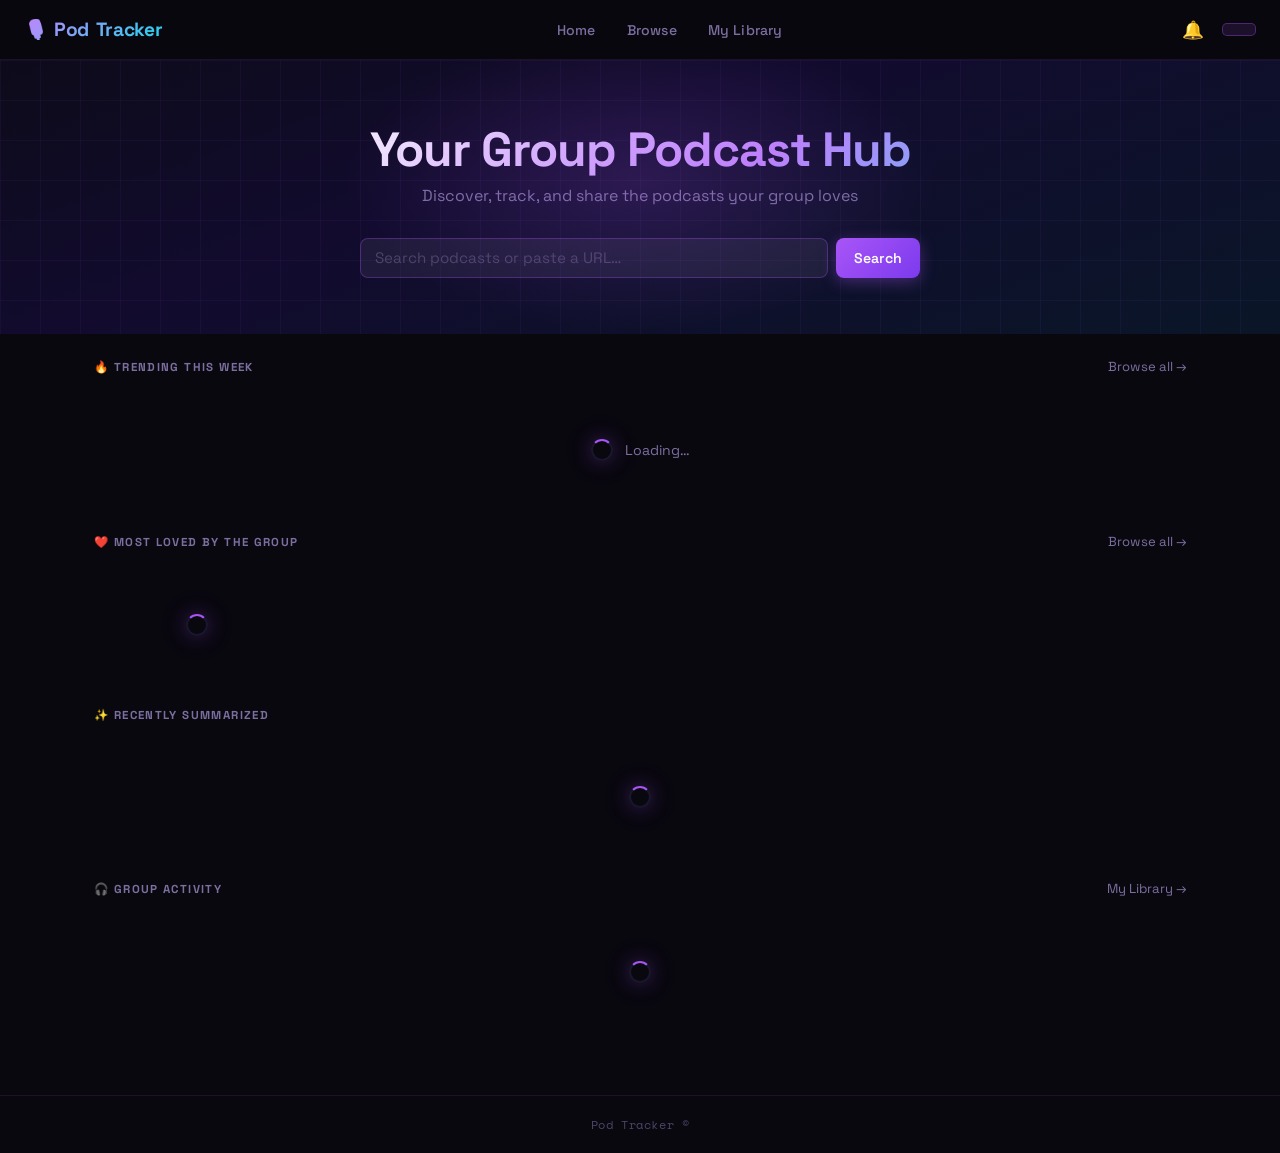
==== commit e5b7444c: "fix: remove categories from Browse and Home - categories are for My Library only" ====
--- a/index.html
+++ b/index.html
@@ -73,16 +73,6 @@
       </div>
     </div>
 
-    <!-- Browse by category -->
-    <div class="mt-3">
-      <div class="section-header">
-        <span class="section-title">Browse by Category</span>
-      </div>
-      <div id="category-grid" class="grid-4">
-        <div class="loading-state"><div class="spinner"></div></div>
-      </div>
-    </div>
-
     <!-- Group Activity Feed -->
     <div class="mt-3 mb-2">
       <div class="section-header">
@@ -104,6 +94,7 @@
   import { initNav } from './js/auth.js'
   import { platformBadge, rankBadge, formatDate } from './js/search.js'
   import { renderStars } from './js/ratings.js'
+  import { initNotificationDropdown } from './js/notifications.js'
 
   document.getElementById('footer-year').textContent = new Date().getFullYear()
   document.getElementById('nav-hamburger').addEventListener('click', () => {
@@ -121,7 +112,8 @@
 
   async function init() {
     await initNav('home')
-    await Promise.all([loadTrending(), loadMostLoved(), loadSummarized(), loadCategories(), loadActivity()])
+    await initNotificationDropdown()
+    await Promise.all([loadTrending(), loadMostLoved(), loadSummarized(), loadActivity()])
   }
 
   async function loadTrending() {
@@ -239,19 +231,6 @@
           <span class="badge badge-new">✨ Summary</span>
         </a>`
     }).join('')
-  }
-
-  async function loadCategories() {
-    const { data: cats } = await supabase.from('categories').select('id, name, icon').order('sort_order').limit(12)
-
-    const grid = document.getElementById('category-grid')
-    if (!cats?.length) { grid.innerHTML = ''; return }
-
-    grid.innerHTML = cats.map(c => `
-      <a href="browse.html?cat=${c.id}" class="category-card">
-        <div class="cat-icon">${escHtml(c.icon)}</div>
-        <div class="cat-name">${escHtml(c.name)}</div>
-      </a>`).join('')
   }
 
   async function loadActivity() {
--- a/css/style.css
+++ b/css/style.css
@@ -576,7 +576,55 @@
 .log-modal-date{background:var(--bg-elevated);border:1px solid var(--bg-border);color:var(--text);border-radius:8px;padding:.5rem .75rem;font-size:.88rem;width:100%;box-sizing:border-box}
 .log-modal-date:focus{outline:none;border-color:var(--accent)}
 
+/* Notification dropdown */
+.nav-notification{position:relative}
+.notif-dropdown{position:absolute;right:0;top:100%;width:360px;max-height:400px;overflow-y:auto;background:var(--bg-card);border:1px solid var(--bg-border);border-radius:12px;box-shadow:0 8px 32px rgba(0,0,0,.5);z-index:1000;margin-top:.5rem}
+.notif-dropdown-header{display:flex;justify-content:space-between;align-items:center;padding:.75rem 1rem;border-bottom:1px solid var(--bg-elevated);font-weight:700;font-size:.9rem}
+.notif-dropdown-loading{padding:2rem;text-align:center}
+.notif-dropdown-empty{padding:2rem;text-align:center;color:var(--text-muted);font-size:.88rem}
+.notif-dropdown-list{display:flex;flex-direction:column}
+.notif-item{display:flex;gap:.6rem;padding:.75rem 1rem;text-decoration:none;color:var(--text);transition:background .15s;border-bottom:1px solid var(--bg-elevated)}
+.notif-item:hover{background:var(--bg-elevated)}
+.notif-item.unread{border-left:3px solid var(--accent)}
+.notif-item-icon{font-size:1.2rem;flex-shrink:0;margin-top:.1rem}
+.notif-item-body{flex:1;min-width:0}
+.notif-item-title{font-size:.85rem;font-weight:600;line-height:1.3}
+.notif-item-text{font-size:.8rem;color:var(--text-muted);margin-top:.15rem;white-space:nowrap;overflow:hidden;text-overflow:ellipsis}
+.notif-item-time{font-size:.75rem;color:var(--text-muted);margin-top:.2rem}
+.notif-mark-all{background:none;border:none;color:var(--accent);font-size:.8rem;cursor:pointer;padding:0}
+.notif-mark-all:hover{text-decoration:underline}
+.notif-dropdown-footer{display:block;text-align:center;padding:.6rem;font-size:.82rem;color:var(--accent);text-decoration:none;border-top:1px solid var(--bg-elevated)}
+.notif-dropdown-footer:hover{background:var(--bg-elevated)}
+
+/* Reaction picker */
+.reaction-picker{display:flex;gap:.5rem;flex-wrap:wrap}
+.reaction-btn{font-size:1.5rem;cursor:pointer;padding:.5rem;border-radius:8px;border:1px solid transparent;background:none;opacity:.6;transition:opacity .15s,background .15s}
+.reaction-btn:hover{opacity:1}
+.reaction-btn.active{opacity:1;background:var(--bg-elevated);border-color:var(--accent)}
+
+/* Follow button */
+.follow-btn{background:var(--accent);color:#fff;border:none;border-radius:8px;padding:.45rem 1.1rem;font-size:.85rem;font-weight:600;cursor:pointer;transition:background .2s,opacity .2s}
+.follow-btn:hover{opacity:.85}
+.follow-btn.following{background:var(--bg-elevated);color:var(--text);border:1px solid var(--bg-border)}
+.follow-btn.following:hover{border-color:var(--pink);color:var(--pink)}
+
+/* People page */
+.people-grid{display:grid;grid-template-columns:repeat(auto-fill,minmax(240px,1fr));gap:1rem}
+.person-card{background:var(--bg-card);border:1px solid var(--bg-border);border-radius:12px;padding:1.25rem;display:flex;flex-direction:column;align-items:center;gap:.75rem;transition:border-color .2s}
+.person-card:hover{border-color:var(--accent)}
+.person-avatar{width:56px;height:56px;border-radius:50%;background:var(--accent-light);display:flex;align-items:center;justify-content:center;font-size:1.3rem;font-weight:700;color:var(--accent)}
+.person-name{font-weight:700;font-size:.95rem}
+.person-stats{display:flex;gap:.75rem;font-size:.8rem;color:var(--text-muted)}
+
+/* Followers modal */
+.followers-modal-list{display:flex;flex-direction:column;gap:.5rem;max-height:300px;overflow-y:auto;margin-top:.75rem}
+.follower-row{display:flex;align-items:center;gap:.6rem;padding:.5rem;border-radius:8px}
+.follower-row:hover{background:var(--bg-elevated)}
+.follower-avatar-sm{width:36px;height:36px;border-radius:50%;background:var(--accent-light);display:flex;align-items:center;justify-content:center;font-size:.8rem;font-weight:700;color:var(--accent);flex-shrink:0}
+
 @media(max-width:768px){
   .fave-grid{grid-template-columns:repeat(4,1fr);gap:.5rem}
   .ratings-header{flex-direction:column}
-}
+  .notif-dropdown{width:300px;right:-1rem}
+  .people-grid{grid-template-columns:repeat(auto-fill,minmax(180px,1fr))}
+}
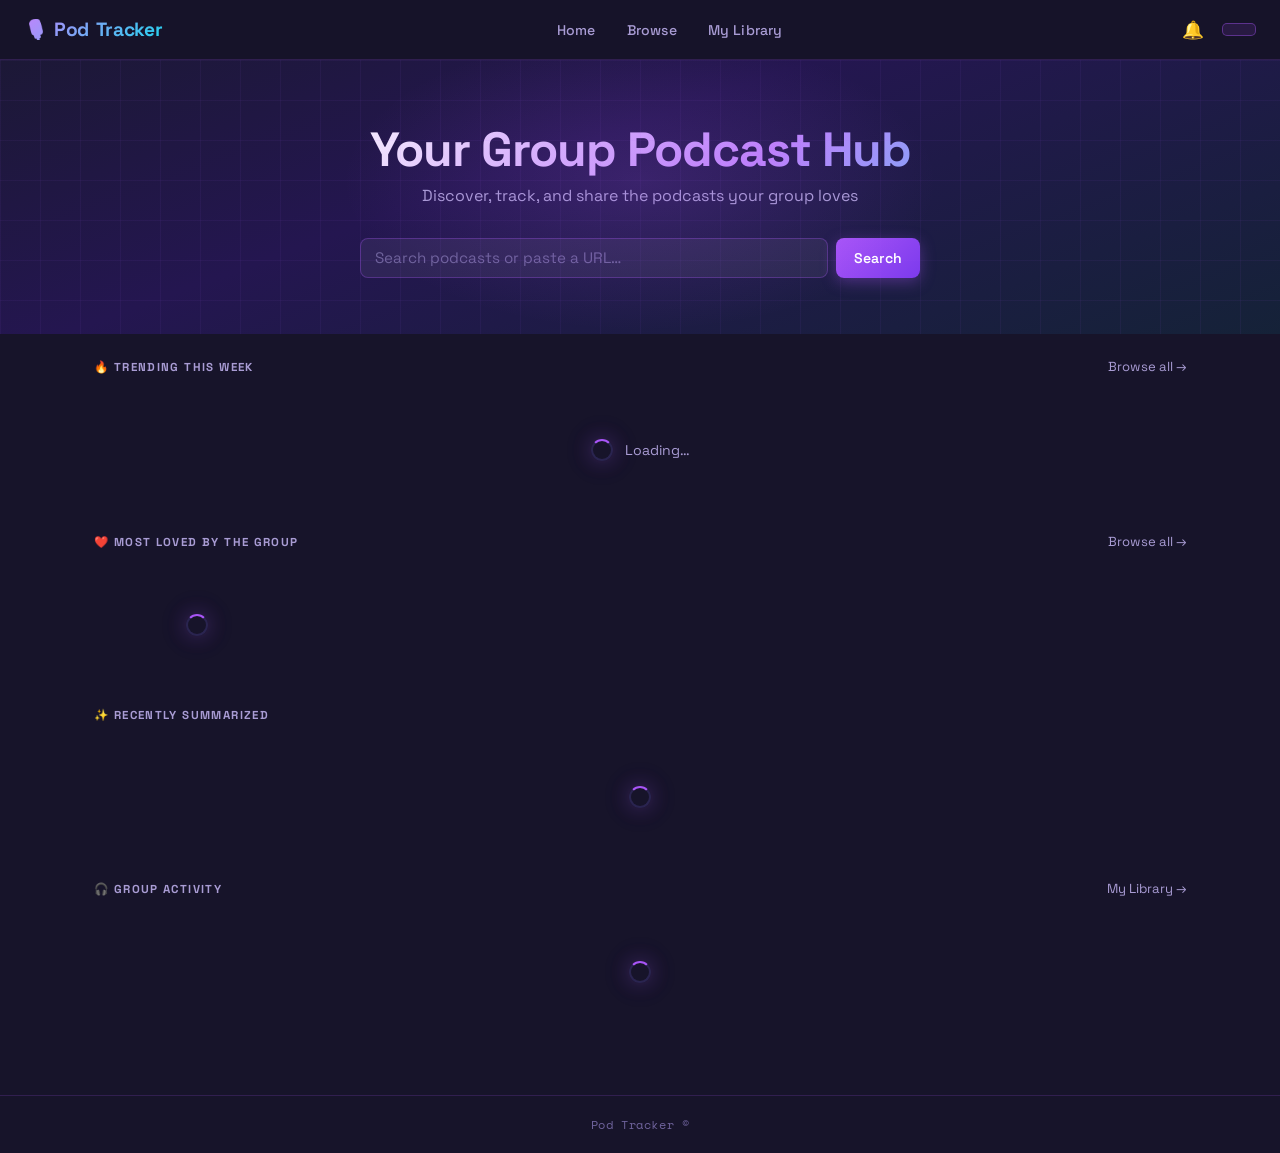
==== commit c3c93f94: "fix: load YouTube-hosted artwork by sending no referrer YouTube/ggpht image hosts reject hotlinked r" ====
--- a/index.html
+++ b/index.html
@@ -4,7 +4,17 @@
   <meta charset="UTF-8">
   <meta name="viewport" content="width=device-width, initial-scale=1.0">
   <title>Pod Tracker — Your Group Podcast Hub</title>
+  <link rel="icon" type="image/svg+xml" href="favicon.svg">
   <link rel="stylesheet" href="css/style.css">
+  <script src="js/theme.js"></script>
+  <script>
+    // Invite/recovery email links redirect to the Site URL (this page).
+    // Bounce to login.html BEFORE any module loads, or the Supabase client
+    // consumes the one-time token and the user never gets a password form.
+    if (/[#&](type=(invite|recovery)|error_description=)/.test(location.hash)) {
+      location.replace('login.html' + location.hash)
+    }
+  </script>
 </head>
 <body>
 
@@ -144,7 +154,7 @@
         <a href="episode.html?id=${ep.id}" class="trending-card" style="text-decoration:none">
           <div class="trending-rank">${i + 1}</div>
           ${p?.artwork_url
-            ? `<img class="trending-art" src="${escHtml(p.artwork_url)}" alt="" loading="lazy">`
+            ? `<img referrerpolicy="no-referrer" class="trending-art" src="${escHtml(p.artwork_url)}" alt="" loading="lazy">`
             : '<div class="trending-art" style="display:flex;align-items:center;justify-content:center;font-size:1.4rem">🎙️</div>'
           }
           <div class="trending-info">
@@ -183,7 +193,7 @@
     grid.innerHTML = sorted.map(p => `
       <a href="podcast.html?id=${p.id}" class="podcast-card" style="text-decoration:none">
         ${p.artwork_url
-          ? `<img class="podcast-card-art" src="${escHtml(p.artwork_url)}" alt="" loading="lazy">`
+          ? `<img referrerpolicy="no-referrer" class="podcast-card-art" src="${escHtml(p.artwork_url)}" alt="" loading="lazy">`
           : '<div class="podcast-card-art-placeholder">🎙️</div>'
         }
         <div class="podcast-card-body">
@@ -221,7 +231,7 @@
       return `
         <a href="episode.html?id=${ep.id}" class="trending-card" style="text-decoration:none">
           ${p?.artwork_url
-            ? `<img class="trending-art" src="${escHtml(p.artwork_url)}" alt="" loading="lazy">`
+            ? `<img referrerpolicy="no-referrer" class="trending-art" src="${escHtml(p.artwork_url)}" alt="" loading="lazy">`
             : '<div class="trending-art" style="display:flex;align-items:center;justify-content:center;font-size:1.4rem">🎙️</div>'
           }
           <div class="trending-info">
@@ -272,7 +282,7 @@
             <div class="activity-time">${formatDate(e.listened_on)}</div>
           </div>
           ${pod?.artwork_url
-            ? `<img class="activity-art" src="${escHtml(pod.artwork_url)}" alt="" loading="lazy">`
+            ? `<img referrerpolicy="no-referrer" class="activity-art" src="${escHtml(pod.artwork_url)}" alt="" loading="lazy">`
             : ''}
         </a>`
     }).join('')
--- a/css/style.css
+++ b/css/style.css
@@ -9,6 +9,8 @@
   --bg-card:      #120f1e;
   --bg-elevated:  #1a1630;
   --bg-hover:     #1f1b38;
+  --nav-bg:       rgba(9,8,15,0.94);
+  --hero-bg:      linear-gradient(160deg,#0d0b1a 0%,#120b2e 40%,#0a1628 100%);
   --accent:       #a855f7;
   --accent-dim:   #7c3aed;
   --accent-bright:#c084fc;
@@ -23,6 +25,7 @@
   --text:         #ede9fe;
   --text-muted:   #7c6fa0;
   --text-dim:     #4a4466;
+  --gray-600:     #7c6fa0;
   --border:       rgba(168,85,247,0.12);
   --border-bright:rgba(168,85,247,0.35);
   --border-cyan:  rgba(34,211,238,0.25);
@@ -36,6 +39,66 @@
   --radius-xs:    5px;
 }
 
+/* Medium — same purple/black mood, lifted a few stops */
+[data-theme="medium"] {
+  --bg:           #17142a;
+  --bg-card:      #211c3c;
+  --bg-elevated:  #2a2450;
+  --bg-hover:     #332c60;
+  --nav-bg:       rgba(23,20,42,0.94);
+  --hero-bg:      linear-gradient(160deg,#1c1836 0%,#241650 40%,#152238 100%);
+  --text:         #f1eefe;
+  --text-muted:   #a99cd4;
+  --text-dim:     #6f639c;
+  --gray-600:     #a99cd4;
+  --border:       rgba(168,85,247,0.18);
+  --border-bright:rgba(168,85,247,0.42);
+  --shadow:       0 4px 24px rgba(0,0,0,0.35);
+  --shadow-lg:    0 8px 40px rgba(0,0,0,0.45);
+}
+
+/* Light — lavender daylight, purple accents darkened for contrast */
+[data-theme="light"] {
+  --bg:           #f3f1fb;
+  --bg-card:      #ffffff;
+  --bg-elevated:  #ece7fa;
+  --bg-hover:     #e3dcf7;
+  --nav-bg:       rgba(255,255,255,0.92);
+  --hero-bg:      linear-gradient(160deg,#ece7fa 0%,#e2d6fa 40%,#dbe7fa 100%);
+  --accent:       #7c3aed;
+  --accent-dim:   #6d28d9;
+  --accent-bright:#7c3aed;
+  --accent-glow:  rgba(124,58,237,0.15);
+  --cyan:         #0e7490;
+  --cyan-glow:    rgba(14,116,144,0.15);
+  --pink:         #db2777;
+  --pink-glow:    rgba(219,39,119,0.14);
+  --gold:         #b45309;
+  --green:        #047857;
+  --red:          #dc2626;
+  --text:         #201b38;
+  --text-muted:   #6a6191;
+  --text-dim:     #9a92bd;
+  --gray-600:     #6a6191;
+  --hero-title-start: #2e1065;
+  --border:       rgba(124,58,237,0.16);
+  --border-bright:rgba(124,58,237,0.4);
+  --border-cyan:  rgba(14,116,144,0.3);
+  --shadow:       0 4px 20px rgba(76,29,149,0.1);
+  --shadow-lg:    0 8px 32px rgba(76,29,149,0.14);
+  --glow:         0 0 16px rgba(124,58,237,0.14);
+  --glow-cyan:    0 0 12px rgba(14,116,144,0.12);
+  --glow-pink:    0 0 12px rgba(219,39,119,0.12);
+}
+
+/* Badge text was tuned for dark backgrounds — darken on light theme */
+[data-theme="light"] .badge-platform-youtube{color:#b91c1c}
+[data-theme="light"] .badge-platform-spotify{color:#047857}
+[data-theme="light"] .badge-platform-rss,
+[data-theme="light"] .badge-hot{color:#b45309}
+[data-theme="light"] .badge-standout{color:#047857}
+[data-theme="light"] .modal-overlay{background:rgba(32,27,56,0.45)}
+
 *,*::before,*::after{box-sizing:border-box;margin:0;padding:0}
 
 body {
@@ -55,7 +118,7 @@
 
 /* Nav */
 nav {
-  background: rgba(9,8,15,0.94);
+  background: var(--nav-bg);
   backdrop-filter: blur(20px);
   border-bottom: 1px solid var(--border);
   padding: 0 1.5rem;
@@ -195,6 +258,12 @@
 .podcast-card-author{font-size:.75rem;color:var(--text-muted)}
 .podcast-card-footer{display:flex;align-items:center;justify-content:space-between;margin-top:auto;padding-top:.5rem}
 
+/* Source picker on grouped search results */
+.source-picker{display:flex;flex-wrap:wrap;gap:.3rem;margin-top:auto;padding-top:.5rem}
+.src-chip{padding:.2rem .5rem;border-radius:14px;border:1px solid var(--border);background:var(--bg-card);color:var(--text-muted);font-size:.72rem;font-weight:600;cursor:pointer;font-family:inherit;transition:all .12s;white-space:nowrap}
+.src-chip:hover{border-color:var(--border-bright);color:var(--accent-bright)}
+.src-chip.active{background:rgba(168,85,247,.15);border-color:var(--accent);color:var(--accent-bright)}
+
 /* DJ Setlist episode rows */
 .episode-row {
   display: flex;
@@ -321,11 +390,11 @@
 .log-modal-stars .star{font-size:1.8rem}
 
 /* Hero */
-.hero{position:relative;background:linear-gradient(160deg,#0d0b1a 0%,#120b2e 40%,#0a1628 100%);padding:4rem 1.5rem 3.5rem;text-align:center;overflow:hidden}
+.hero{position:relative;background:var(--hero-bg);padding:4rem 1.5rem 3.5rem;text-align:center;overflow:hidden}
 .hero::before{content:'';position:absolute;inset:0;background-image:linear-gradient(rgba(168,85,247,.06) 1px,transparent 1px),linear-gradient(90deg,rgba(168,85,247,.06) 1px,transparent 1px);background-size:40px 40px;pointer-events:none}
 .hero::after{content:'';position:absolute;top:50%;left:50%;transform:translate(-50%,-55%);width:600px;height:300px;background:radial-gradient(ellipse,rgba(168,85,247,.18) 0%,transparent 70%);pointer-events:none}
 .hero-content{position:relative;z-index:1}
-.hero h1{font-size:3rem;font-weight:700;letter-spacing:-1px;line-height:1.1;background:linear-gradient(135deg,#fff 20%,var(--accent-bright) 60%,var(--cyan) 100%);-webkit-background-clip:text;-webkit-text-fill-color:transparent;background-clip:text;margin-bottom:.5rem}
+.hero h1{font-size:3rem;font-weight:700;letter-spacing:-1px;line-height:1.1;background:linear-gradient(135deg,var(--hero-title-start,#fff) 20%,var(--accent-bright) 60%,var(--cyan) 100%);-webkit-background-clip:text;-webkit-text-fill-color:transparent;background-clip:text;margin-bottom:.5rem}
 .hero p{font-size:1rem;color:var(--text-muted);margin-bottom:2rem;max-width:480px;margin-left:auto;margin-right:auto}
 .hero-search{max-width:560px;margin:0 auto;display:flex;gap:.5rem}
 .hero-search input{flex:1;background:rgba(255,255,255,.06);border-color:rgba(168,85,247,.3);color:var(--text);font-size:.95rem}
@@ -379,7 +448,7 @@
 .category-card .cat-name{font-size:.78rem;font-weight:700;color:var(--text-muted);text-transform:uppercase;letter-spacing:.08em}
 
 /* Profile */
-.profile-hero{background:linear-gradient(160deg,#0d0b1a,#12082e);border:1px solid var(--border);border-radius:var(--radius);padding:2rem;display:flex;gap:1.5rem;align-items:flex-start;margin-bottom:1.5rem}
+.profile-hero{background:var(--hero-bg);border:1px solid var(--border);border-radius:var(--radius);padding:2rem;display:flex;gap:1.5rem;align-items:flex-start;margin-bottom:1.5rem}
 .profile-avatar-lg{width:80px;height:80px;border-radius:50%;background:linear-gradient(135deg,var(--accent),var(--cyan));display:flex;align-items:center;justify-content:center;font-size:1.8rem;font-weight:700;color:#fff;flex-shrink:0;box-shadow:var(--glow)}
 .profile-name{font-size:1.4rem;font-weight:700;letter-spacing:-.3px}
 .profile-stats{display:flex;gap:1.75rem;margin-top:.85rem;flex-wrap:wrap}
